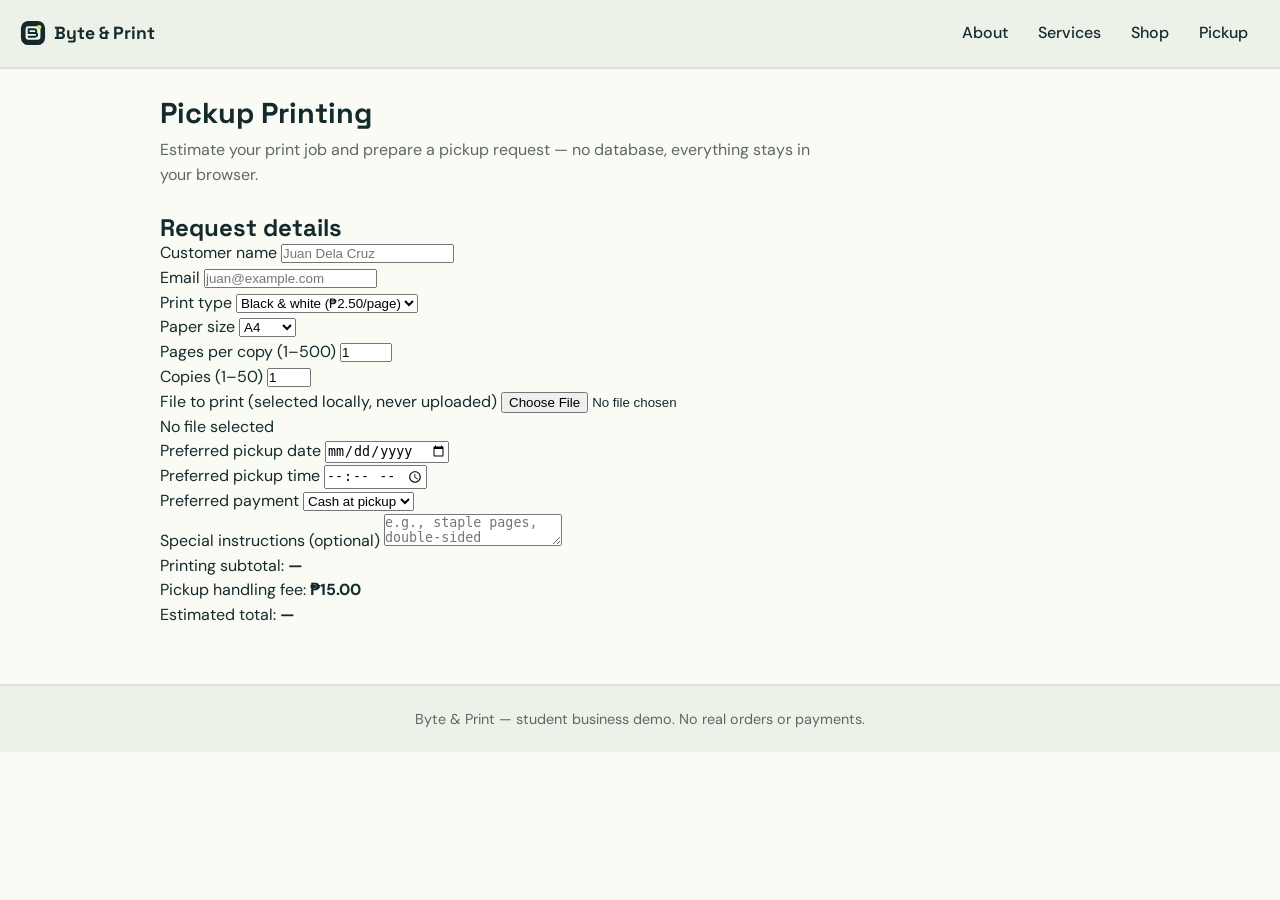
==== pickup.html @ 21628991 "Add pickup request page with live price estimate" ====
<!doctype html>
<html lang="en">
<head>
<meta charset="utf-8">
<meta name="viewport" content="width=device-width,initial-scale=1">
<meta name="description" content="Estimate and prepare a print pickup request without a database.">
<meta name="theme-color" content="#13272c">
<title>Pickup Printing | Byte &amp; Print</title>
<link rel="icon" type="image/svg+xml" href="assets/mark.svg">
<link rel="stylesheet" href="styles.css">
<link rel="stylesheet" href="https://pyscript.net/releases/2026.7.3/core.css">
<script type="module" src="https://pyscript.net/releases/2026.7.3/core.js"></script>
<script type="py" src="./scripts/pickup.py"></script>
</head>
<body>
<header class="topbar">
  <a class="brand" href="index.html"><img src="assets/mark.svg" alt="" width="26" height="26"> Byte &amp; Print</a>
  <nav aria-label="Main">
    <a href="about.html">About</a>
    <a href="services.html">Services</a>
    <a href="shop.html">Shop</a>
    <a href="pickup.html">Pickup</a>
  </nav>
</header>
<main>
  <section class="page-head">
    <h1>Pickup Printing</h1>
    <p>Estimate your print job and prepare a pickup request — no database, everything stays in your browser.</p>
  </section>
  <form id="pickup-form" class="panel" novalidate>
    <h2>Request details</h2>
    <div class="field">
      <label for="customer-name">Customer name</label>
      <input id="customer-name" type="text" required placeholder="Juan Dela Cruz">
    </div>
    <div class="field">
      <label for="customer-email">Email</label>
      <input id="customer-email" type="email" required placeholder="juan@example.com">
    </div>
    <div class="field">
      <label for="pickup-type">Print type</label>
      <select id="pickup-type">
        <option value="bw">Black &amp; white (₱2.50/page)</option>
        <option value="color">Color (₱8.50/page)</option>
      </select>
    </div>
    <div class="field">
      <label for="pickup-paper">Paper size</label>
      <select id="pickup-paper">
        <option>A4</option>
        <option>Letter</option>
        <option>Long</option>
      </select>
    </div>
    <div class="field">
      <label for="pickup-pages">Pages per copy (1–500)</label>
      <input id="pickup-pages" type="number" min="1" max="500" value="1" required>
    </div>
    <div class="field">
      <label for="pickup-copies">Copies (1–50)</label>
      <input id="pickup-copies" type="number" min="1" max="50" value="1" required>
    </div>
    <div class="field">
      <label for="pickup-file">File to print (selected locally, never uploaded)</label>
      <input id="pickup-file" type="file" accept=".pdf,.doc,.docx,.ppt,.pptx,.jpg,.png">
      <p class="hint" id="file-feedback">No file selected</p>
    </div>
    <div class="field">
      <label for="pickup-date">Preferred pickup date</label>
      <input id="pickup-date" type="date" required>
    </div>
    <div class="field">
      <label for="pickup-time">Preferred pickup time</label>
      <input id="pickup-time" type="time" required>
    </div>
    <div class="field">
      <label for="pickup-payment">Preferred payment</label>
      <select id="pickup-payment">
        <option>Cash at pickup</option>
        <option>GCash</option>
      </select>
    </div>
    <div class="field">
      <label for="pickup-notes">Special instructions (optional)</label>
      <textarea id="pickup-notes" rows="2" placeholder="e.g., staple pages, double-sided"></textarea>
    </div>
    <div class="panel" aria-label="Estimate">
      <p>Printing subtotal: <strong id="pickup-subtotal">—</strong></p>
      <p>Pickup handling fee: <strong>₱15.00</strong></p>
      <p class="total-line">Estimated total: <strong id="pickup-total">—</strong></p>
    </div>
  </form>
</main>
<footer class="site-footer">
  <p>Byte &amp; Print — student business demo. No real orders or payments.</p>
</footer>
</body>
</html>
---- styles.css ----
@import url('https://fonts.googleapis.com/css2?family=DM+Sans:wght@400;500;600;700;800&family=Space+Grotesk:wght@400;500;600;700&display=swap');
:root{--ink:#142a2d;--paper:#fbfbf5;--muted:#5c6868;--line:#dbe4dc;--mint:#d1efd9;--lime:#d8f16d;--cream:#f3f3e9;--soft:#edf2e9;--radius:22px}
*{box-sizing:border-box;margin:0;padding:0}
body{font-family:'DM Sans',sans-serif;background:var(--paper);color:var(--ink);line-height:1.55}
img{display:block;max-width:100%}
h1,h2,h3{font-family:'Space Grotesk',sans-serif;line-height:1.15}
.topbar{display:flex;align-items:center;justify-content:space-between;gap:16px;padding:14px 20px;border-bottom:2px solid var(--line);background:var(--soft);position:sticky;top:0;z-index:10}
.brand{display:flex;align-items:center;gap:8px;font-family:'Space Grotesk',sans-serif;font-weight:700;font-size:1.1rem;text-decoration:none;color:var(--ink)}
.topbar nav{display:flex;gap:6px;flex-wrap:wrap}
.topbar nav a{text-decoration:none;color:var(--ink);font-weight:500;padding:7px 12px;border-radius:12px}
.topbar nav a:hover{background:var(--mint)}
main{max-width:1000px;margin:0 auto;padding:28px 20px 56px}
.eyebrow{display:inline-block;background:var(--lime);color:var(--ink);font-weight:700;font-size:.78rem;letter-spacing:.08em;text-transform:uppercase;border-radius:999px;padding:4px 12px;margin-bottom:14px}
.hero{background:var(--mint);border:2px solid var(--line);border-radius:var(--radius);padding:44px 30px;margin-bottom:30px}
.hero h1{font-size:2.1rem;margin-bottom:12px;max-width:22ch}
.hero p{color:var(--muted);max-width:56ch}
.page-head{margin-bottom:26px}
.page-head h1{font-size:1.8rem;margin-bottom:8px}
.page-head p{color:var(--muted);max-width:60ch}
.card-grid{display:grid;gap:16px;grid-template-columns:repeat(auto-fit,minmax(230px,1fr))}
.card{background:#fff;border:2px solid var(--line);border-radius:var(--radius);padding:22px;display:flex;flex-direction:column;gap:10px}
.card h3{font-size:1.1rem}
.card p{color:var(--muted);font-size:.95rem;flex:1}
.button{display:inline-block;background:var(--ink);color:var(--paper);font-weight:600;font-size:.95rem;text-decoration:none;border:none;border-radius:999px;padding:11px 20px;cursor:pointer;font-family:'DM Sans',sans-serif}
.button:hover{background:#1d3b41}
.button.light{background:var(--lime);color:var(--ink)}
.button.light:hover{background:#c9e75c}
.site-footer{border-top:2px solid var(--line);background:var(--soft);padding:22px 20px;text-align:center;color:var(--muted);font-size:.9rem}
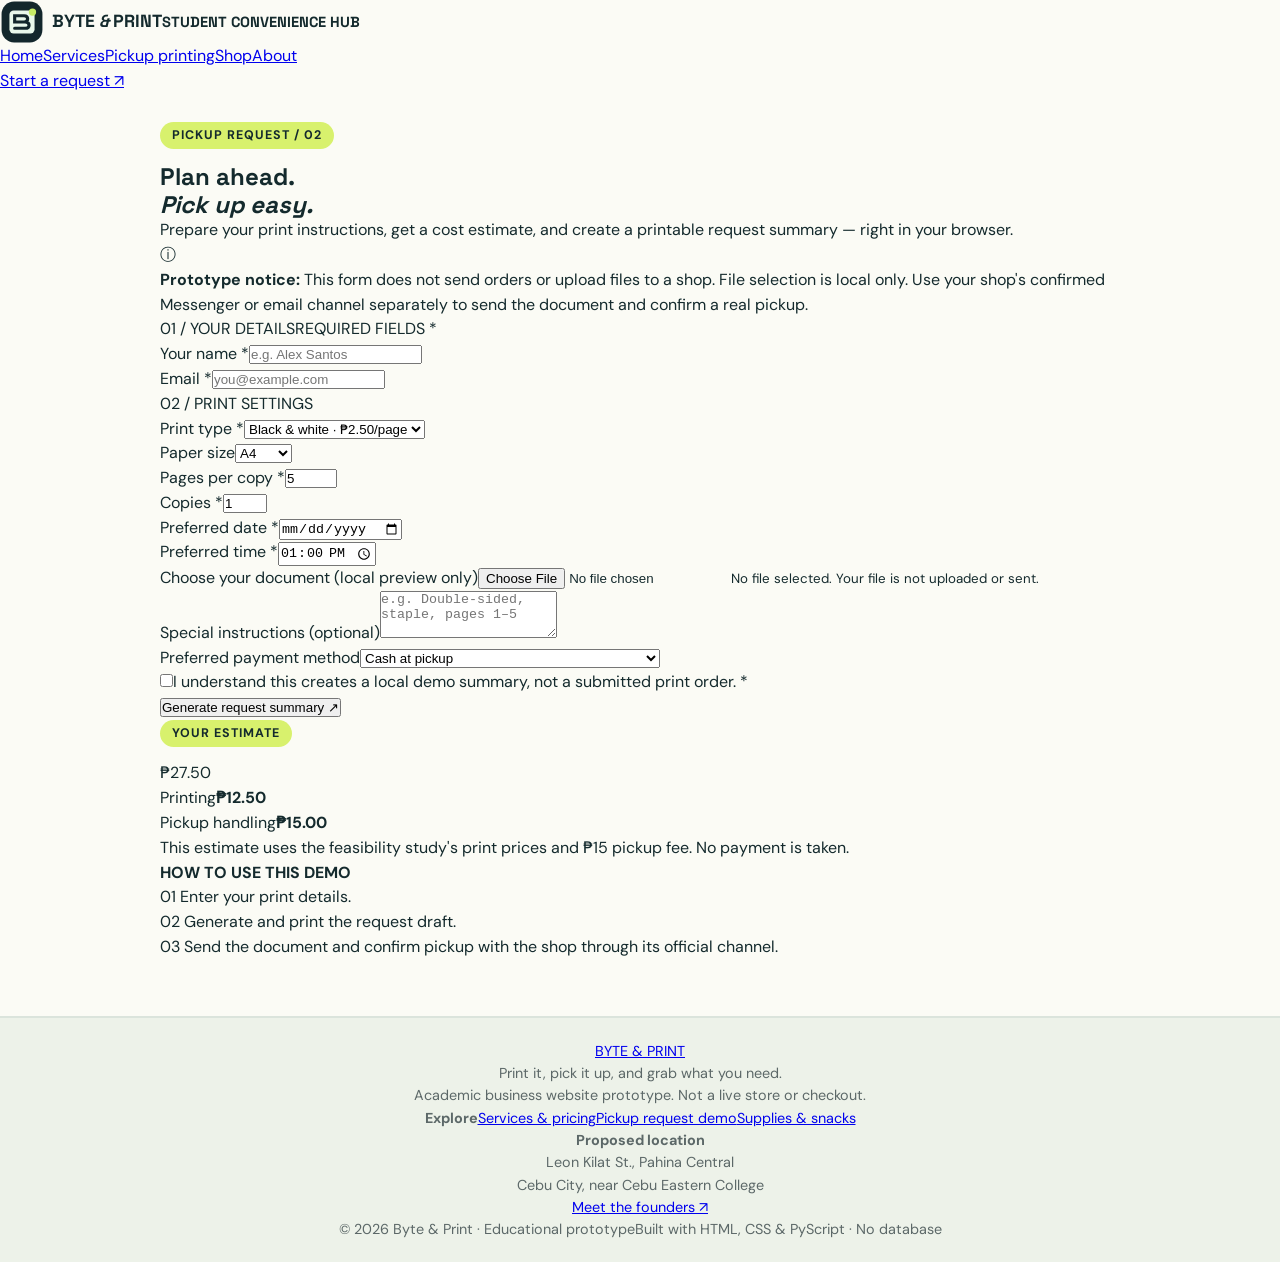
==== commit 353581c6: "Update pickup validation and printable request summary" ====
--- a/pickup.html
+++ b/pickup.html
@@ -1,98 +1,2 @@
-<!doctype html>
-<html lang="en">
-<head>
-<meta charset="utf-8">
-<meta name="viewport" content="width=device-width,initial-scale=1">
-<meta name="description" content="Estimate and prepare a print pickup request without a database.">
-<meta name="theme-color" content="#13272c">
-<title>Pickup Printing | Byte &amp; Print</title>
-<link rel="icon" type="image/svg+xml" href="assets/mark.svg">
-<link rel="stylesheet" href="styles.css">
-<link rel="stylesheet" href="https://pyscript.net/releases/2026.7.3/core.css">
-<script type="module" src="https://pyscript.net/releases/2026.7.3/core.js"></script>
-<script type="py" src="./scripts/pickup.py"></script>
-</head>
-<body>
-<header class="topbar">
-  <a class="brand" href="index.html"><img src="assets/mark.svg" alt="" width="26" height="26"> Byte &amp; Print</a>
-  <nav aria-label="Main">
-    <a href="about.html">About</a>
-    <a href="services.html">Services</a>
-    <a href="shop.html">Shop</a>
-    <a href="pickup.html">Pickup</a>
-  </nav>
-</header>
-<main>
-  <section class="page-head">
-    <h1>Pickup Printing</h1>
-    <p>Estimate your print job and prepare a pickup request — no database, everything stays in your browser.</p>
-  </section>
-  <form id="pickup-form" class="panel" novalidate>
-    <h2>Request details</h2>
-    <div class="field">
-      <label for="customer-name">Customer name</label>
-      <input id="customer-name" type="text" required placeholder="Juan Dela Cruz">
-    </div>
-    <div class="field">
-      <label for="customer-email">Email</label>
-      <input id="customer-email" type="email" required placeholder="juan@example.com">
-    </div>
-    <div class="field">
-      <label for="pickup-type">Print type</label>
-      <select id="pickup-type">
-        <option value="bw">Black &amp; white (₱2.50/page)</option>
-        <option value="color">Color (₱8.50/page)</option>
-      </select>
-    </div>
-    <div class="field">
-      <label for="pickup-paper">Paper size</label>
-      <select id="pickup-paper">
-        <option>A4</option>
-        <option>Letter</option>
-        <option>Long</option>
-      </select>
-    </div>
-    <div class="field">
-      <label for="pickup-pages">Pages per copy (1–500)</label>
-      <input id="pickup-pages" type="number" min="1" max="500" value="1" required>
-    </div>
-    <div class="field">
-      <label for="pickup-copies">Copies (1–50)</label>
-      <input id="pickup-copies" type="number" min="1" max="50" value="1" required>
-    </div>
-    <div class="field">
-      <label for="pickup-file">File to print (selected locally, never uploaded)</label>
-      <input id="pickup-file" type="file" accept=".pdf,.doc,.docx,.ppt,.pptx,.jpg,.png">
-      <p class="hint" id="file-feedback">No file selected</p>
-    </div>
-    <div class="field">
-      <label for="pickup-date">Preferred pickup date</label>
-      <input id="pickup-date" type="date" required>
-    </div>
-    <div class="field">
-      <label for="pickup-time">Preferred pickup time</label>
-      <input id="pickup-time" type="time" required>
-    </div>
-    <div class="field">
-      <label for="pickup-payment">Preferred payment</label>
-      <select id="pickup-payment">
-        <option>Cash at pickup</option>
-        <option>GCash</option>
-      </select>
-    </div>
-    <div class="field">
-      <label for="pickup-notes">Special instructions (optional)</label>
-      <textarea id="pickup-notes" rows="2" placeholder="e.g., staple pages, double-sided"></textarea>
-    </div>
-    <div class="panel" aria-label="Estimate">
-      <p>Printing subtotal: <strong id="pickup-subtotal">—</strong></p>
-      <p>Pickup handling fee: <strong>₱15.00</strong></p>
-      <p class="total-line">Estimated total: <strong id="pickup-total">—</strong></p>
-    </div>
-  </form>
-</main>
-<footer class="site-footer">
-  <p>Byte &amp; Print — student business demo. No real orders or payments.</p>
-</footer>
-</body>
-</html>
+<!doctype html><html lang="en"><head><meta charset="utf-8"><meta name="viewport" content="width=device-width,initial-scale=1"><meta name="description" content="Estimate and prepare a print pickup request without a database."><meta name="theme-color" content="#13272c"><title>Pickup Printing | Byte & Print</title><link rel="icon" type="image/svg+xml" href="assets/mark.svg"><link rel="stylesheet" href="styles.css"><link rel="stylesheet" href="https://pyscript.net/releases/2026.7.3/core.css"><script type="module" src="https://pyscript.net/releases/2026.7.3/core.js"></script></head><body><header class="site-header"><div class="container nav-wrap"><a href="index.html" class="brand" aria-label="Byte and Print home"><img src="assets/mark.svg" alt="" width="44" height="44"><span>BYTE <i>&</i> PRINT<small>STUDENT CONVENIENCE HUB</small></span></a><nav aria-label="Main navigation"><a class="nav-link " href="index.html" >Home</a><a class="nav-link " href="services.html" >Services</a><a class="nav-link active" href="pickup.html" aria-current="page">Pickup printing</a><a class="nav-link " href="shop.html" >Shop</a><a class="nav-link " href="about.html" >About</a></nav><a href="pickup.html" class="nav-cta">Start a request <span aria-hidden="true">↗</span></a></div></header><main id="main"><section class="inner-intro container"><div class="eyebrow dark">PICKUP REQUEST / 02</div><h1>Plan ahead.<br><em>Pick up easy.</em></h1><p>Prepare your print instructions, get a cost estimate, and create a printable request summary — right in your browser.</p></section><div class="container notice"><span>ⓘ</span><p><strong>Prototype notice:</strong> This form does not send orders or upload files to a shop. File selection is local only. Use your shop's confirmed Messenger or email channel separately to send the document and confirm a real pickup.</p></div>
+<section class="section container order-layout"><div class="order-card"><div class="card-label"><span>01 / YOUR DETAILS</span><span>REQUIRED FIELDS *</span></div><form id="pickup-form" novalidate><div class="calc-two"><div class="form-field"><label for="customer-name">Your name *</label><input id="customer-name" type="text" maxlength="80" placeholder="e.g. Alex Santos" required></div><div class="form-field"><label for="customer-email">Email *</label><input id="customer-email" type="email" maxlength="120" placeholder="you@example.com" required></div></div><div class="divider-line"></div><div class="card-label"><span>02 / PRINT SETTINGS</span></div><div class="calc-two"><div class="form-field"><label for="pickup-type">Print type *</label><select id="pickup-type"><option value="bw">Black & white · ₱2.50/page</option><option value="color">Color · ₱8.50/page</option></select></div><div class="form-field"><label for="pickup-paper">Paper size</label><select id="pickup-paper"><option>A4</option><option>Letter</option><option>Legal</option></select></div><div class="form-field"><label for="pickup-pages">Pages per copy *</label><input id="pickup-pages" type="number" min="1" max="500" value="5" required></div><div class="form-field"><label for="pickup-copies">Copies *</label><input id="pickup-copies" type="number" min="1" max="50" value="1" required></div><div class="form-field"><label for="pickup-date">Preferred date *</label><input id="pickup-date" type="date" required></div><div class="form-field"><label for="pickup-time">Preferred time *</label><input id="pickup-time" type="time" value="13:00" required></div></div><div class="form-field"><label for="pickup-file">Choose your document (local preview only)</label><input id="pickup-file" type="file" accept=".pdf,.doc,.docx,.png,.jpg,.jpeg"><small id="file-feedback" class="form-hint">No file selected. Your file is not uploaded or sent.</small></div><div class="form-field"><label for="pickup-notes">Special instructions (optional)</label><textarea id="pickup-notes" rows="3" maxlength="280" placeholder="e.g. Double-sided, staple, pages 1–5"></textarea></div><div class="form-field"><label for="pickup-payment">Preferred payment method</label><select id="pickup-payment"><option>Cash at pickup</option><option>GCash at pickup (subject to shop confirmation)</option></select></div><label class="checkbox-line terms"><input id="request-ack" type="checkbox" required><span>I understand this creates a local demo summary, not a submitted print order. *</span></label><p id="pickup-error" class="form-error" role="alert"></p><button class="btn btn-dark fill" type="submit">Generate request summary <span>↗</span></button></form></div><aside class="order-side"><div class="quote-panel"><div class="eyebrow dark">YOUR ESTIMATE</div><div class="giant-total" id="pickup-total" aria-live="polite">₱27.50</div><div class="quote-lines"><div><span>Printing</span><strong id="pickup-subtotal">₱12.50</strong></div><div><span>Pickup handling</span><strong>₱15.00</strong></div></div><p>This estimate uses the feasibility study's print prices and ₱15 pickup fee. No payment is taken.</p></div><div class="steps-panel"><strong>HOW TO USE THIS DEMO</strong><p><span>01</span> Enter your print details.</p><p><span>02</span> Generate and print the request draft.</p><p><span>03</span> Send the document and confirm pickup with the shop through its official channel.</p></div></aside></section><section class="container result-section" id="request-result" hidden aria-live="polite"><div class="result-card"><div class="eyebrow dark">REQUEST PREVIEW / NOT SUBMITTED</div><h2>Your draft is ready.</h2><p>Review the information below. It exists only on this page; it was not transmitted to anyone.</p><pre id="request-summary" class="receipt"></pre><button id="print-summary" class="btn btn-dark" type="button">Print or save summary <span>↗</span></button></div></section></main><footer class="site-footer"><div class="container footer-grid"><div><a class="footer-brand" href="index.html">BYTE <span>&</span> PRINT</a><p>Print it, pick it up, and grab what you need.</p><p class="small-muted">Academic business website prototype. Not a live store or checkout.</p></div><div><strong>Explore</strong><a href="services.html">Services & pricing</a><a href="pickup.html">Pickup request demo</a><a href="shop.html">Supplies & snacks</a></div><div><strong>Proposed location</strong><p>Leon Kilat St., Pahina Central<br>Cebu City, near Cebu Eastern College</p><a href="about.html">Meet the founders ↗</a></div></div><div class="container footer-bottom"><span>© 2026 Byte & Print · Educational prototype</span><span>Built with HTML, CSS & PyScript · No database</span></div></footer><script type="py" src="./scripts/pickup.py"></script></body></html>
--- a/styles.css
+++ b/styles.css
@@ -9,6 +9,7 @@
 .topbar nav{display:flex;gap:6px;flex-wrap:wrap}
 .topbar nav a{text-decoration:none;color:var(--ink);font-weight:500;padding:7px 12px;border-radius:12px}
 .topbar nav a:hover{background:var(--mint)}
+.topbar nav a.active{background:var(--mint);font-weight:700}
 main{max-width:1000px;margin:0 auto;padding:28px 20px 56px}
 .eyebrow{display:inline-block;background:var(--lime);color:var(--ink);font-weight:700;font-size:.78rem;letter-spacing:.08em;text-transform:uppercase;border-radius:999px;padding:4px 12px;margin-bottom:14px}
 .hero{background:var(--mint);border:2px solid var(--line);border-radius:var(--radius);padding:44px 30px;margin-bottom:30px}
@@ -21,8 +22,49 @@
 .card{background:#fff;border:2px solid var(--line);border-radius:var(--radius);padding:22px;display:flex;flex-direction:column;gap:10px}
 .card h3{font-size:1.1rem}
 .card p{color:var(--muted);font-size:.95rem;flex:1}
-.button{display:inline-block;background:var(--ink);color:var(--paper);font-weight:600;font-size:.95rem;text-decoration:none;border:none;border-radius:999px;padding:11px 20px;cursor:pointer;font-family:'DM Sans',sans-serif}
-.button:hover{background:#1d3b41}
-.button.light{background:var(--lime);color:var(--ink)}
-.button.light:hover{background:#c9e75c}
+.choice-grid{display:grid;gap:12px;grid-template-columns:repeat(auto-fit,minmax(200px,1fr));margin-top:18px}
+.choice{background:#fff;border:2px solid var(--line);border-radius:var(--radius);padding:16px 18px;text-align:left;font-family:'DM Sans',sans-serif;font-weight:600;font-size:1rem;color:var(--ink);cursor:pointer}
+.choice:hover{border-color:var(--lime)}
+.choice.active{background:var(--mint);border-color:var(--ink)}
+.panel{background:#fff;border:2px solid var(--line);border-radius:var(--radius);padding:24px;margin-bottom:20px}
+.panel h2{font-size:1.25rem;margin-bottom:14px}
+.field{margin-bottom:14px}
+.field label{display:block;font-weight:600;font-size:.9rem;margin-bottom:6px}
+.field input[type="number"],.field input[type="text"],.field input[type="email"],.field input[type="date"],.field input[type="time"],.field select,.field textarea{width:100%;border:2px solid var(--line);border-radius:14px;background:var(--paper);padding:10px 14px;font-family:'DM Sans',sans-serif;font-size:.95rem;color:var(--ink)}
+.field input:focus,.field select:focus,.field textarea:focus{outline:2px solid var(--lime);border-color:var(--ink)}
+.check label{display:flex;align-items:center;gap:8px;font-weight:500}
+.price-table{width:100%;border-collapse:collapse;background:#fff;border:2px solid var(--line);border-radius:var(--radius);overflow:hidden;margin-bottom:24px}
+.price-table th,.price-table td{text-align:left;padding:12px 16px;border-bottom:1px solid var(--line);font-size:.95rem}
+.price-table th{background:var(--soft);font-family:'Space Grotesk',sans-serif}
+.price-table td:last-child{text-align:right;font-weight:700;white-space:nowrap}
+.toolbar{display:flex;gap:10px;flex-wrap:wrap;align-items:center;margin-bottom:16px}
+.search-input{flex:1;min-width:200px;border:2px solid var(--line);border-radius:999px;background:#fff;padding:10px 18px;font-family:'DM Sans',sans-serif;font-size:.95rem}
+.filter-button{background:#fff;border:2px solid var(--line);border-radius:999px;padding:9px 16px;font-family:'DM Sans',sans-serif;font-weight:600;font-size:.9rem;color:var(--ink);cursor:pointer}
+.filter-button:hover{border-color:var(--ink)}
+.filter-button.active{background:var(--ink);color:var(--paper);border-color:var(--ink)}
+.count-line{color:var(--muted);font-size:.9rem;margin-bottom:14px}
+.shop-layout{display:grid;gap:20px;grid-template-columns:2fr 1fr;align-items:start}
+.product-grid{display:grid;gap:14px;grid-template-columns:repeat(auto-fill,minmax(170px,1fr))}
+.product-card{background:#fff;border:2px solid var(--line);border-radius:var(--radius);padding:16px;display:flex;flex-direction:column;gap:8px}
+.product-card .emoji{font-size:1.6rem}
+.product-card h3{font-size:1rem}
+.product-card .price{font-weight:800;font-family:'Space Grotesk',sans-serif}
+.basket{background:var(--cream);border:2px solid var(--line);border-radius:var(--radius);padding:18px;position:sticky;top:76px}
+.basket h2{font-size:1.05rem;margin-bottom:10px}
+#basket-items{display:flex;flex-direction:column;gap:8px;font-size:.92rem;margin-bottom:10px}
+#basket-items div{display:flex;justify-content:space-between;gap:10px}
+.basket-total-line{display:flex;justify-content:space-between;border-top:2px solid var(--line);padding-top:10px;font-weight:800;font-family:'Space Grotesk',sans-serif}
+.empty-state{background:var(--soft);border:2px dashed var(--line);border-radius:var(--radius);padding:26px;text-align:center;color:var(--muted)}
+.total-line{font-size:1.05rem;margin:14px 0 6px}
+.total-line strong{font-family:'Space Grotesk',sans-serif;font-size:1.3rem}
+.hint{color:var(--muted);font-size:.85rem}
+.error-message{background:#ffe3e0;color:#7c2d24;border:2px solid #f3b6ad;border-radius:14px;padding:10px 14px;font-size:.9rem;margin-bottom:12px}
+.summary{background:var(--cream);border:2px solid var(--line);border-radius:var(--radius);padding:18px;white-space:pre-wrap;font-size:.9rem}
 .site-footer{border-top:2px solid var(--line);background:var(--soft);padding:22px 20px;text-align:center;color:var(--muted);font-size:.9rem}
+@media (max-width:760px){
+  .topbar{flex-direction:column;align-items:flex-start}
+  .hero{padding:30px 20px}
+  .hero h1{font-size:1.6rem}
+  .shop-layout{grid-template-columns:1fr}
+  .basket{position:static}
+}
